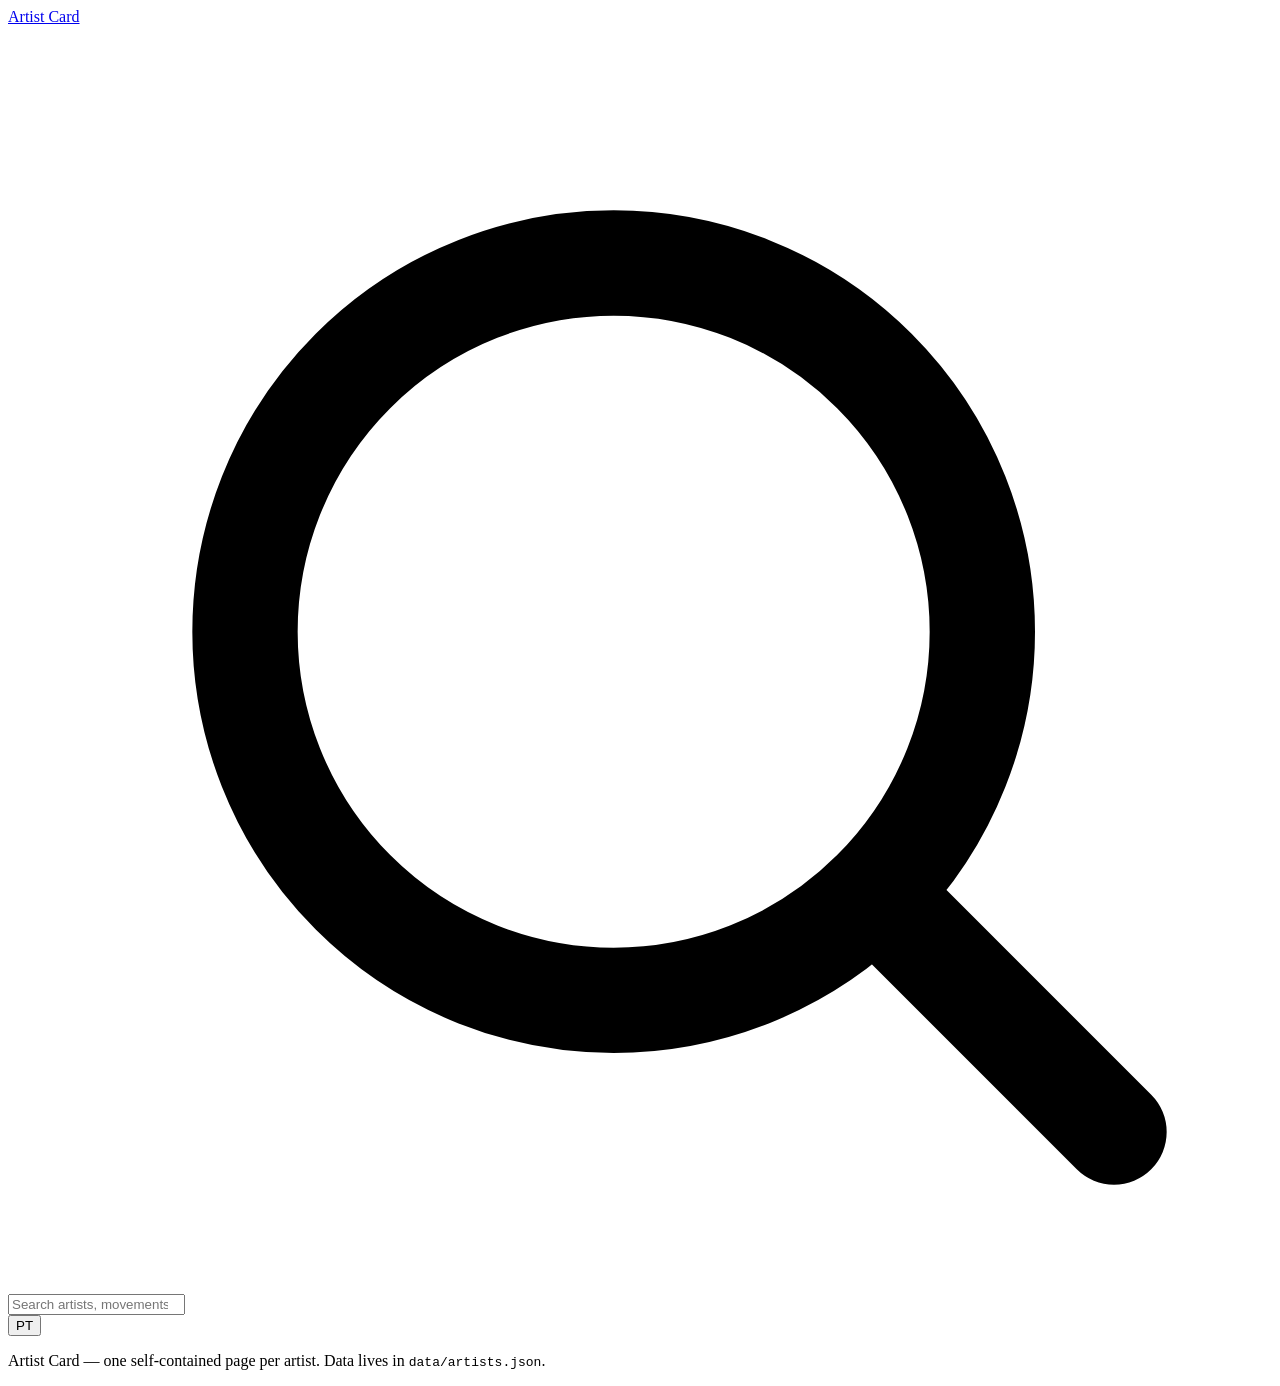
==== index.html @ 1d45dc66 "Headshots: add Tomás Sánchez & Barbara Kruger; move portrait map to js/portraits.js" ====
<!DOCTYPE html>
<html lang="en">
<head>
  <meta charset="UTF-8" />
  <meta name="viewport" content="width=device-width, initial-scale=1.0" />
  <title>Artist Card — Everything about an artist on one page</title>
  <meta name="description" content="Artist Card: one self-contained page per artist — biography, statement, movement, galleries, videos, CV, books, shows and work." />
  <link rel="preconnect" href="https://fonts.googleapis.com" />
  <link rel="preconnect" href="https://fonts.gstatic.com" crossorigin />
  <link href="https://fonts.googleapis.com/css2?family=Courier+Prime:ital,wght@0,400;0,700;1,400;1,700&display=swap" rel="stylesheet" />
  <link rel="stylesheet" href="css/styles.css?v=20260625-5" />
</head>
<body>
  <header class="site-header" id="siteHeader">
    <div class="header-inner">
      <a class="brand" href="#" id="brandLink">
        <span class="brand-dot"></span>
        Artist Card
      </a>
      <div class="search-wrap">
        <svg class="search-icon" viewBox="0 0 24 24" aria-hidden="true"><path d="M21 21l-4.3-4.3m1.8-5.2a7 7 0 11-14 0 7 7 0 0114 0z" fill="none" stroke="currentColor" stroke-width="2" stroke-linecap="round"/></svg>
        <input id="searchInput" type="search" placeholder="Search artists, movements, mediums, places…" autocomplete="off" aria-label="Search artists" />
      </div>
      <button class="readaloud" id="readAloud" type="button" aria-pressed="false" title="Read this page aloud" hidden>
        <svg class="ra-icon" viewBox="0 0 24 24" aria-hidden="true"><path d="M11 5L6 9H3v6h3l5 4V5z" fill="currentColor"/><path d="M15.5 8.5a5 5 0 010 7M18 6a8 8 0 010 12" fill="none" stroke="currentColor" stroke-width="2" stroke-linecap="round"/></svg>
        <span class="ra-label">Read aloud</span>
      </button>
      <button class="langtoggle" id="langToggle" type="button" aria-label="Mudar para português">PT</button>
    </div>
    <div class="chips" id="filterChips" aria-label="Quick filters"></div>
  </header>

  <main id="view" class="view">
    <!-- Rendered by app.js -->
  </main>

  <footer class="site-footer">
    <p>Artist Card — one self-contained page per artist. Data lives in <code>data/artists.json</code>.</p>
  </footer>

  <!-- Lightbox -->
  <div class="lightbox" id="lightbox" hidden>
    <button class="lightbox-close" id="lightboxClose" aria-label="Close">&times;</button>
    <button class="lightbox-nav prev" id="lightboxPrev" aria-label="Previous work">&#8249;</button>
    <button class="lightbox-nav next" id="lightboxNext" aria-label="Next work">&#8250;</button>
    <figure class="lightbox-fig">
      <div class="lightbox-img" id="lightboxImg"></div>
      <figcaption id="lightboxCaption"></figcaption>
    </figure>
  </div>

  <script src="js/portraits.js?v=20260625-5"></script>
  <script src="js/app.js?v=20260625-5"></script>
</body>
</html>
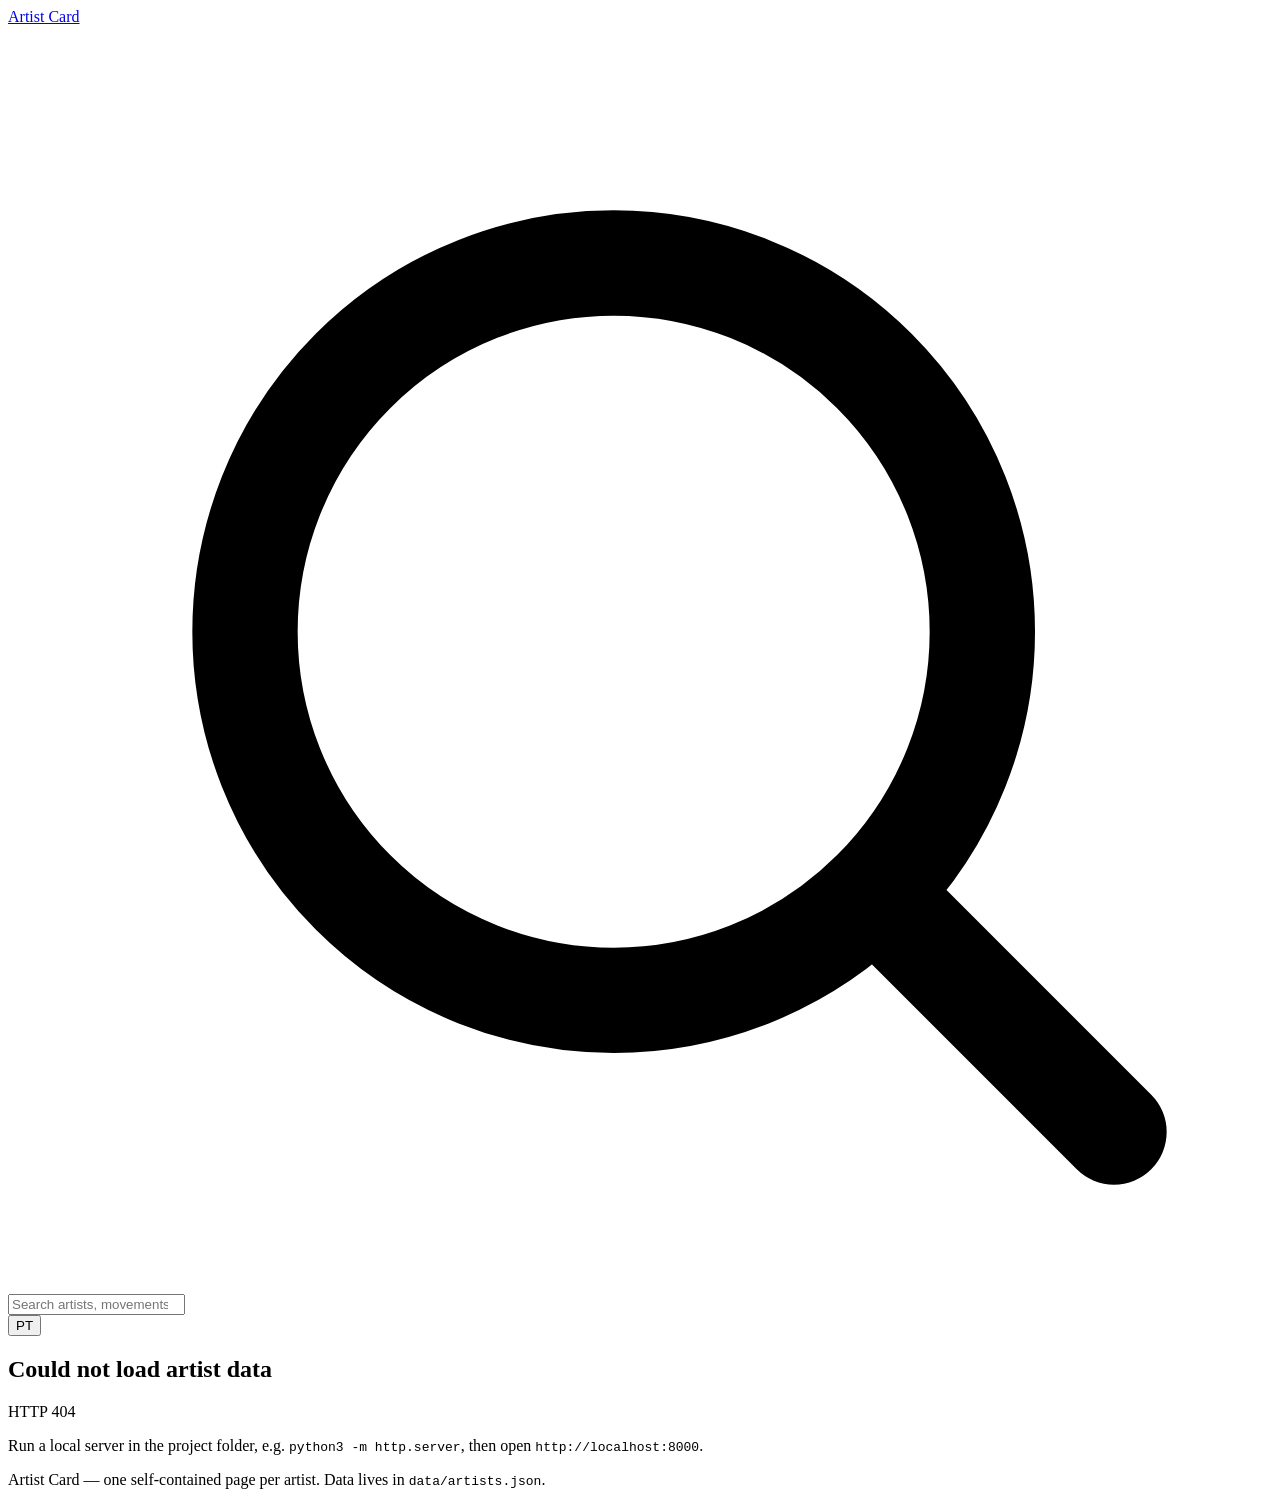
==== commit fa7f00ec: "Headshots: add 10 verified web portraits (women artists via AWARE); v6" ====
--- a/index.html
+++ b/index.html
@@ -8,7 +8,7 @@
   <link rel="preconnect" href="https://fonts.googleapis.com" />
   <link rel="preconnect" href="https://fonts.gstatic.com" crossorigin />
   <link href="https://fonts.googleapis.com/css2?family=Courier+Prime:ital,wght@0,400;0,700;1,400;1,700&display=swap" rel="stylesheet" />
-  <link rel="stylesheet" href="css/styles.css?v=20260625-5" />
+  <link rel="stylesheet" href="css/styles.css?v=20260625-6" />
 </head>
 <body>
   <header class="site-header" id="siteHeader">
@@ -49,7 +49,7 @@
     </figure>
   </div>
 
-  <script src="js/portraits.js?v=20260625-5"></script>
-  <script src="js/app.js?v=20260625-5"></script>
+  <script src="js/portraits.js?v=20260625-6"></script>
+  <script src="js/app.js?v=20260625-6"></script>
 </body>
 </html>
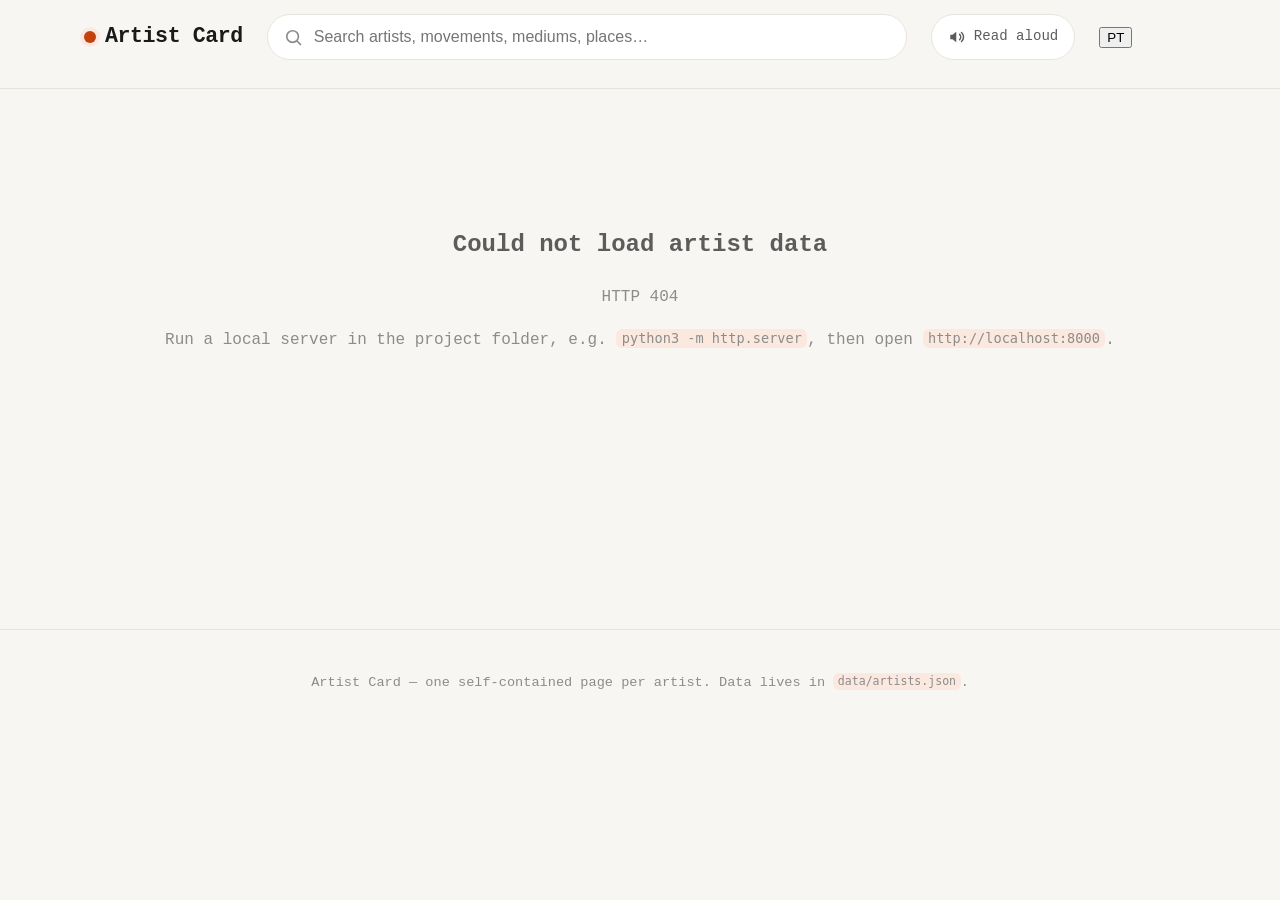
==== commit 1183e288: "Fix profile pic not showing on desktop: add height fallbacks for image boxes .card-thumb and .hero-p" ====
--- a/index.html
+++ b/index.html
@@ -8,7 +8,7 @@
   <link rel="preconnect" href="https://fonts.googleapis.com" />
   <link rel="preconnect" href="https://fonts.gstatic.com" crossorigin />
   <link href="https://fonts.googleapis.com/css2?family=Courier+Prime:ital,wght@0,400;0,700;1,400;1,700&display=swap" rel="stylesheet" />
-  <link rel="stylesheet" href="css/styles.css?v=20260625-6" />
+  <link rel="stylesheet" href="css/styles.css?v=20260625-9" />
 </head>
 <body>
   <header class="site-header" id="siteHeader">
@@ -49,7 +49,8 @@
     </figure>
   </div>
 
-  <script src="js/portraits.js?v=20260625-6"></script>
-  <script src="js/app.js?v=20260625-6"></script>
+  <script src="js/portraits.js?v=20260625-9"></script>
+  <script src="js/portraits.local.js?v=20260625-9"></script>
+  <script src="js/app.js?v=20260625-9"></script>
 </body>
 </html>
--- a/css/styles.css
+++ b/css/styles.css
@@ -0,0 +1,665 @@
+:root {
+  --bg: #f7f6f3;
+  --surface: #ffffff;
+  --ink: #1a1a1a;
+  --ink-soft: #5c5c5c;
+  --ink-faint: #8c8c8c;
+  --line: #e7e4dd;
+  --accent: #c2410c;
+  --accent-soft: #fbe9e0;
+  --radius: 16px;
+  --radius-sm: 10px;
+  --shadow: 0 1px 2px rgba(0,0,0,.04), 0 8px 24px rgba(0,0,0,.06);
+  --shadow-lift: 0 4px 8px rgba(0,0,0,.06), 0 16px 40px rgba(0,0,0,.10);
+  --maxw: 1160px;
+}
+
+* { box-sizing: border-box; }
+
+html { scroll-behavior: smooth; }
+
+body {
+  margin: 0;
+  font-family: "Courier Prime", "Courier New", Courier, ui-monospace, monospace;
+  color: var(--ink);
+  background: var(--bg);
+  line-height: 1.65;
+  -webkit-font-smoothing: antialiased;
+}
+
+a { color: inherit; }
+
+code {
+  font-family: ui-monospace, "SF Mono", Menlo, Consolas, monospace;
+  font-size: .85em;
+  background: var(--accent-soft);
+  padding: .1em .4em;
+  border-radius: 6px;
+}
+
+/* ---------- Header ---------- */
+.site-header {
+  position: sticky;
+  top: 0;
+  z-index: 30;
+  background: rgba(247,246,243,.85);
+  backdrop-filter: saturate(160%) blur(12px);
+  border-bottom: 1px solid var(--line);
+  max-height: 40vh;
+  overflow: hidden;
+}
+
+.header-inner {
+  max-width: var(--maxw);
+  margin: 0 auto;
+  padding: 14px 24px;
+  display: flex;
+  align-items: center;
+  gap: 24px;
+}
+
+.brand {
+  display: inline-flex;
+  align-items: center;
+  gap: 9px;
+  font-family: "Courier Prime", "Courier New", Courier, monospace;
+  font-weight: 600;
+  font-size: 1.35rem;
+  text-decoration: none;
+  letter-spacing: -.02em;
+  white-space: nowrap;
+}
+
+.brand-dot {
+  width: 12px; height: 12px;
+  border-radius: 50%;
+  background: var(--accent);
+  box-shadow: 0 0 0 4px var(--accent-soft);
+}
+
+.search-wrap {
+  position: relative;
+  flex: 1;
+  max-width: 640px;
+}
+
+.search-icon {
+  position: absolute;
+  left: 16px; top: 50%;
+  transform: translateY(-50%);
+  width: 20px; height: 20px;
+  color: var(--ink-faint);
+  pointer-events: none;
+}
+
+#searchInput {
+  width: 100%;
+  padding: 13px 18px 13px 46px;
+  border: 1px solid var(--line);
+  border-radius: 999px;
+  background: var(--surface);
+  font-size: 1rem;
+  color: var(--ink);
+  outline: none;
+  transition: border-color .15s, box-shadow .15s;
+}
+#searchInput:focus {
+  border-color: var(--accent);
+  box-shadow: 0 0 0 4px var(--accent-soft);
+}
+
+.readaloud {
+  display: inline-flex;
+  align-items: center;
+  gap: 8px;
+  flex-shrink: 0;
+  border: 1px solid var(--line);
+  background: var(--surface);
+  color: var(--ink-soft);
+  font: inherit;
+  font-size: .88rem;
+  font-weight: 500;
+  padding: 10px 16px;
+  border-radius: 999px;
+  cursor: pointer;
+  transition: all .15s;
+}
+.readaloud:hover { border-color: var(--accent); color: var(--accent); }
+.readaloud .ra-icon { width: 18px; height: 18px; }
+.readaloud.speaking {
+  background: var(--accent);
+  border-color: var(--accent);
+  color: #fff;
+}
+.readaloud.speaking .ra-icon { animation: ra-pulse 1s ease-in-out infinite; }
+@keyframes ra-pulse { 0%,100% { opacity: 1; } 50% { opacity: .45; } }
+
+.chips {
+  max-width: var(--maxw);
+  margin: 0 auto;
+  padding: 0 24px 14px;
+  display: flex;
+  flex-wrap: nowrap;
+  gap: 8px;
+  overflow-x: auto;
+  overflow-y: hidden;
+  -webkit-overflow-scrolling: touch;
+  scrollbar-width: thin;
+}
+.chips::-webkit-scrollbar { height: 6px; }
+.chips::-webkit-scrollbar-thumb { background: var(--line); border-radius: 999px; }
+
+.chip {
+  flex: 0 0 auto;
+  border: 1px solid var(--line);
+  background: var(--surface);
+  color: var(--ink-soft);
+  font-size: .82rem;
+  font-weight: 500;
+  padding: 6px 13px;
+  border-radius: 999px;
+  cursor: pointer;
+  transition: all .15s;
+  white-space: nowrap;
+}
+.chip:hover { border-color: var(--accent); color: var(--accent); }
+.chip.active {
+  background: var(--ink);
+  color: #fff;
+  border-color: var(--ink);
+}
+
+/* ---------- Layout ---------- */
+.view {
+  max-width: var(--maxw);
+  margin: 0 auto;
+  padding: 36px 24px 80px;
+  min-height: 60vh;
+}
+
+.results-meta {
+  color: var(--ink-faint);
+  font-size: .9rem;
+  margin: 0 0 22px;
+}
+
+/* ---------- A–Z artist index ---------- */
+.artist-index {
+  margin-bottom: 32px;
+  border: 1px solid var(--line);
+  border-radius: var(--radius);
+  background: var(--surface);
+  padding: 14px 20px;
+}
+.artist-index > summary {
+  cursor: pointer;
+  font-weight: 600;
+  font-size: .95rem;
+  color: var(--ink-soft);
+  list-style-position: inside;
+}
+.artist-index > summary:hover { color: var(--accent); }
+.index-count { color: var(--ink-soft); font-weight: 500; }
+/* Bounded, scrollable so the directory never covers the page when expanded. */
+.index-cols {
+  display: grid;
+  grid-template-columns: repeat(auto-fill, minmax(150px, 1fr));
+  gap: 4px 28px;
+  margin-top: 16px;
+  max-height: min(50vh, 420px);
+  overflow-y: auto;
+  -webkit-overflow-scrolling: touch;
+}
+.index-group {
+  break-inside: avoid;
+  margin-bottom: 14px;
+}
+.index-letter {
+  font-family: "Courier Prime", "Courier New", Courier, monospace;
+  font-size: 1rem;
+  color: var(--accent);
+  margin: 0 0 4px;
+  border-bottom: 1px solid var(--line);
+}
+.index-name {
+  display: block;
+  width: 100%;
+  text-align: left;
+  background: none;
+  border: none;
+  padding: 3px 0;
+  font: inherit;
+  font-size: .9rem;
+  color: var(--ink);
+  cursor: pointer;
+}
+.index-name:hover { color: var(--accent); text-decoration: underline; }
+
+/* ---------- Card grid ---------- */
+.grid {
+  display: grid;
+  grid-template-columns: repeat(auto-fill, minmax(250px, 1fr));
+  gap: 22px;
+}
+
+.card {
+  background: var(--surface);
+  border: 1px solid var(--line);
+  border-radius: var(--radius);
+  overflow: hidden;
+  cursor: pointer;
+  text-align: left;
+  padding: 0;
+  font: inherit;
+  color: inherit;
+  display: flex;
+  flex-direction: column;
+  transition: transform .18s ease, box-shadow .18s ease, border-color .18s;
+}
+.card:hover {
+  transform: translateY(-4px);
+  box-shadow: var(--shadow-lift);
+  border-color: transparent;
+}
+
+.card-thumb {
+  aspect-ratio: 4 / 3;
+  min-height: 180px; /* fallback so the image box always has height */
+  background-color: var(--line);
+  background-size: cover;
+  background-position: center;
+}
+@supports not (aspect-ratio: 1 / 1) {
+  .card-thumb { height: 190px; }
+}
+
+.card-body { padding: 16px 18px 20px; }
+
+.card-name {
+  font-family: "Courier Prime", "Courier New", Courier, monospace;
+  font-size: 1.22rem;
+  font-weight: 600;
+  margin: 0 0 4px;
+  letter-spacing: -.01em;
+}
+
+.card-sub {
+  font-size: .85rem;
+  color: var(--ink-faint);
+  margin: 0 0 12px;
+}
+
+.tag-row { display: flex; flex-wrap: wrap; gap: 6px; }
+
+.tag {
+  font-size: .72rem;
+  font-weight: 500;
+  color: var(--accent);
+  background: var(--accent-soft);
+  padding: 3px 9px;
+  border-radius: 999px;
+}
+
+.empty {
+  text-align: center;
+  padding: 80px 20px;
+  color: var(--ink-faint);
+}
+.empty h2 { font-family: "Courier Prime", "Courier New", Courier, monospace; color: var(--ink-soft); }
+
+/* ---------- Profile ---------- */
+.back-btn {
+  display: inline-flex;
+  align-items: center;
+  gap: 7px;
+  background: none;
+  border: none;
+  color: var(--ink-soft);
+  font: inherit;
+  font-size: .92rem;
+  font-weight: 500;
+  cursor: pointer;
+  padding: 0;
+  margin-bottom: 24px;
+}
+.back-btn:hover { color: var(--accent); }
+
+.hero {
+  display: grid;
+  grid-template-columns: 300px 1fr;
+  gap: 40px;
+  align-items: start;
+  margin-bottom: 52px;
+}
+
+.hero-portrait {
+  aspect-ratio: 4 / 5;
+  min-height: 320px; /* fallback so the portrait always has height on every browser */
+  border-radius: var(--radius);
+  background-color: var(--line);
+  background-size: cover;
+  background-position: center;
+  box-shadow: var(--shadow);
+}
+@supports not (aspect-ratio: 1 / 1) {
+  .hero-portrait { height: 375px; }
+}
+.portrait-credit {
+  font-size: .72rem;
+  color: var(--ink-faint);
+  margin-top: 8px;
+  text-align: center;
+}
+
+.hero-name {
+  font-family: "Courier Prime", "Courier New", Courier, monospace;
+  font-size: clamp(2.2rem, 5vw, 3.4rem);
+  line-height: 1.04;
+  letter-spacing: -.02em;
+  margin: 0 0 6px;
+}
+.hero-pron { color: var(--ink-faint); font-style: italic; margin: 0 0 4px; font-size: .95rem; }
+.hero-nat { color: var(--ink-soft); font-size: 1.05rem; margin: 0 0 22px; }
+.hero-pronouns { color: var(--ink-faint); }
+
+.facts {
+  display: grid;
+  grid-template-columns: repeat(auto-fit, minmax(150px, 1fr));
+  gap: 16px 28px;
+  margin-bottom: 24px;
+}
+.fact-label {
+  font-size: .72rem;
+  text-transform: uppercase;
+  letter-spacing: .07em;
+  color: var(--ink-faint);
+  margin: 0 0 2px;
+}
+.fact-value { font-size: .98rem; margin: 0; }
+
+.hero-links { display: flex; flex-wrap: wrap; gap: 10px; }
+.link-btn {
+  display: inline-flex;
+  align-items: center;
+  gap: 7px;
+  text-decoration: none;
+  font-size: .88rem;
+  font-weight: 500;
+  padding: 9px 16px;
+  border-radius: 999px;
+  border: 1px solid var(--line);
+  background: var(--surface);
+  transition: all .15s;
+}
+.link-btn:hover { border-color: var(--accent); color: var(--accent); transform: translateY(-1px); }
+.link-btn.primary { background: var(--ink); color: #fff; border-color: var(--ink); }
+.link-btn.primary:hover { background: var(--accent); border-color: var(--accent); color: #fff; }
+
+/* sections */
+.section { margin-bottom: 48px; }
+.section-title {
+  font-family: "Courier Prime", "Courier New", Courier, monospace;
+  font-size: 1.5rem;
+  letter-spacing: -.01em;
+  margin: 0 0 18px;
+  padding-bottom: 10px;
+  border-bottom: 1px solid var(--line);
+}
+.statement { font-size: 1.12rem; line-height: 1.7; max-width: 760px; color: #2c2c2c; }
+
+/* Long-form biography — comfortable reading measure */
+.bio { max-width: 720px; }
+.bio p {
+  font-size: 1.05rem;
+  line-height: 1.8;
+  color: #2c2c2c;
+  margin: 0 0 18px;
+}
+.bio-head {
+  font-family: "Courier Prime", "Courier New", Courier, monospace;
+  font-size: 1.2rem;
+  color: var(--ink);
+  margin: 30px 0 10px;
+}
+.bio-head:first-child { margin-top: 0; }
+
+.cols-2 {
+  display: grid;
+  grid-template-columns: repeat(auto-fit, minmax(280px, 1fr));
+  gap: 16px 40px;
+}
+
+.def-list { margin: 0; }
+.def-list li { margin-bottom: 10px; list-style: none; }
+.def-list { padding: 0; }
+.def-title { font-weight: 600; }
+.def-meta { color: var(--ink-faint); font-size: .9rem; }
+
+.link-list { list-style: none; padding: 0; margin: 0; }
+.link-list li {
+  padding: 12px 0;
+  border-bottom: 1px solid var(--line);
+  display: flex;
+  justify-content: space-between;
+  gap: 16px;
+  align-items: baseline;
+}
+.link-list li:last-child { border-bottom: none; }
+.link-list a { color: var(--accent); text-decoration: none; font-weight: 500; }
+.link-list a:hover { text-decoration: underline; }
+.li-source { color: var(--ink-faint); font-size: .85rem; white-space: nowrap; }
+
+.badge {
+  font-size: .68rem;
+  font-weight: 600;
+  text-transform: uppercase;
+  letter-spacing: .05em;
+  padding: 2px 8px;
+  border-radius: 6px;
+  margin-right: 8px;
+}
+.badge.video { background: #e6f0ff; color: #1d4ed8; }
+.badge.written { background: #eef7e9; color: #3f7d20; }
+.badge.other { background: #eee9e0; color: #6b5e45; }
+
+/* video embeds */
+.video-grid {
+  display: grid;
+  grid-template-columns: repeat(auto-fit, minmax(320px, 1fr));
+  gap: 24px;
+}
+.video-embed { margin: 0; }
+.video-frame {
+  position: relative;
+  aspect-ratio: 16 / 9;
+  border-radius: var(--radius-sm);
+  overflow: hidden;
+  background: #000;
+  box-shadow: var(--shadow);
+}
+.video-frame iframe { position: absolute; inset: 0; width: 100%; height: 100%; border: 0; }
+.video-cap { display: flex; justify-content: space-between; gap: 12px; align-items: baseline; margin-top: 10px; }
+.video-title { font-weight: 600; font-size: .95rem; }
+
+.sales-note {
+  background: var(--accent-soft);
+  color: #7a3410;
+  padding: 12px 16px;
+  border-radius: var(--radius-sm);
+  font-size: .9rem;
+  margin: 0 0 24px;
+}
+.sales-note a { color: var(--accent); font-weight: 600; }
+
+/* work availability */
+.work-img { position: relative; }
+.work-status {
+  position: absolute;
+  top: 10px; left: 10px;
+  font-size: .68rem;
+  font-weight: 600;
+  padding: 3px 9px;
+  border-radius: 999px;
+  background: rgba(255,255,255,.9);
+  color: var(--ink-soft);
+  backdrop-filter: blur(4px);
+}
+.work-status.avail { background: #e7f6e7; color: #2f7d32; }
+.work-status.sold { background: #fdeaea; color: #b3261e; }
+.work-avail { color: var(--accent); font-size: .8rem; margin-top: 2px; }
+
+.collections { display: flex; flex-wrap: wrap; gap: 10px; list-style: none; padding: 0; margin: 0; }
+.collections li {
+  background: var(--surface);
+  border: 1px solid var(--line);
+  padding: 8px 14px;
+  border-radius: 999px;
+  font-size: .9rem;
+}
+
+.show-card {
+  background: var(--surface);
+  border: 1px solid var(--line);
+  border-radius: var(--radius-sm);
+  padding: 16px 18px;
+  margin-bottom: 12px;
+  display: flex;
+  justify-content: space-between;
+  gap: 16px;
+  flex-wrap: wrap;
+}
+.show-when {
+  color: var(--accent);
+  font-weight: 600;
+  font-size: .85rem;
+  white-space: nowrap;
+}
+
+/* work / series */
+.series-block { margin-bottom: 40px; }
+.series-head { margin-bottom: 16px; }
+.series-name {
+  font-size: 1.18rem;
+  font-weight: 600;
+  margin: 0;
+  display: flex;
+  align-items: baseline;
+  gap: 12px;
+  flex-wrap: wrap;
+}
+.series-year { color: var(--ink-faint); font-size: .9rem; font-weight: 500; }
+.series-desc { color: var(--ink-soft); margin: 6px 0 0; max-width: 720px; }
+
+.work-grid {
+  display: grid;
+  grid-template-columns: repeat(auto-fill, minmax(200px, 1fr));
+  gap: 18px;
+}
+.work {
+  cursor: zoom-in;
+  border: none;
+  background: none;
+  padding: 0;
+  text-align: left;
+  font: inherit;
+  color: inherit;
+}
+.work-img {
+  aspect-ratio: 1 / 1;
+  border-radius: var(--radius-sm);
+  background-size: cover;
+  background-position: center;
+  transition: transform .18s, box-shadow .18s;
+}
+.work:hover .work-img { transform: scale(1.015); box-shadow: var(--shadow-lift); }
+.work-cap { margin-top: 10px; }
+.work-title { font-weight: 600; font-size: .95rem; }
+.work-meta { color: var(--ink-faint); font-size: .82rem; }
+
+/* related */
+.related-grid {
+  display: grid;
+  grid-template-columns: repeat(auto-fill, minmax(180px, 1fr));
+  gap: 18px;
+}
+
+/* ---------- Footer ---------- */
+.site-footer {
+  border-top: 1px solid var(--line);
+  text-align: center;
+  padding: 28px 24px;
+  color: var(--ink-faint);
+  font-size: .85rem;
+}
+
+/* ---------- Lightbox ---------- */
+.lightbox {
+  position: fixed;
+  inset: 0;
+  z-index: 60;
+  background: rgba(20,18,16,.92);
+  display: flex;
+  align-items: center;
+  justify-content: center;
+  padding: 40px;
+}
+.lightbox[hidden] { display: none; }
+.lightbox-fig { margin: 0; max-width: 900px; width: 100%; text-align: center; }
+.lightbox-img {
+  width: 100%;
+  height: min(72vh, 680px);
+  background-size: contain;
+  background-repeat: no-repeat;
+  background-position: center;
+}
+.lightbox figcaption { color: #e9e6e1; margin-top: 16px; font-size: .95rem; }
+.lightbox-close {
+  position: absolute;
+  top: 22px; right: 26px;
+  background: none; border: none;
+  color: #fff; font-size: 2.4rem; line-height: 1;
+  cursor: pointer;
+}
+.lightbox-nav {
+  position: absolute;
+  top: 50%;
+  transform: translateY(-50%);
+  width: 56px; height: 56px;
+  border-radius: 50%;
+  border: none;
+  background: rgba(255,255,255,.12);
+  color: #fff;
+  font-size: 2rem;
+  line-height: 1;
+  cursor: pointer;
+  display: flex;
+  align-items: center;
+  justify-content: center;
+  transition: background .15s, transform .15s;
+}
+.lightbox-nav:hover { background: rgba(255,255,255,.28); }
+.lightbox-nav.prev { left: 24px; }
+.lightbox-nav.next { right: 24px; }
+.lightbox-nav[hidden] { display: none; }
+
+/* progressive image fade-in once a real source resolves */
+.card-thumb, .hero-portrait, .work-img { transition: background-image .2s ease, filter .3s ease; }
+.img-loaded { animation: img-fade .4s ease; }
+@keyframes img-fade { from { filter: opacity(.35); } to { filter: none; } }
+
+@media (max-width: 560px) {
+  .lightbox-nav { width: 44px; height: 44px; font-size: 1.5rem; }
+  .lightbox-nav.prev { left: 8px; }
+  .lightbox-nav.next { right: 8px; }
+}
+
+/* ---------- Responsive ---------- */
+@media (max-width: 760px) {
+  .header-inner { flex-wrap: wrap; gap: 14px; }
+  .search-wrap { max-width: none; order: 3; flex-basis: 100%; }
+  .readaloud .ra-label { display: none; }
+  .readaloud { padding: 10px; }
+  .hero { grid-template-columns: 1fr; gap: 24px; }
+  .hero-portrait { max-width: 260px; }
+  .view { padding-top: 26px; }
+}
